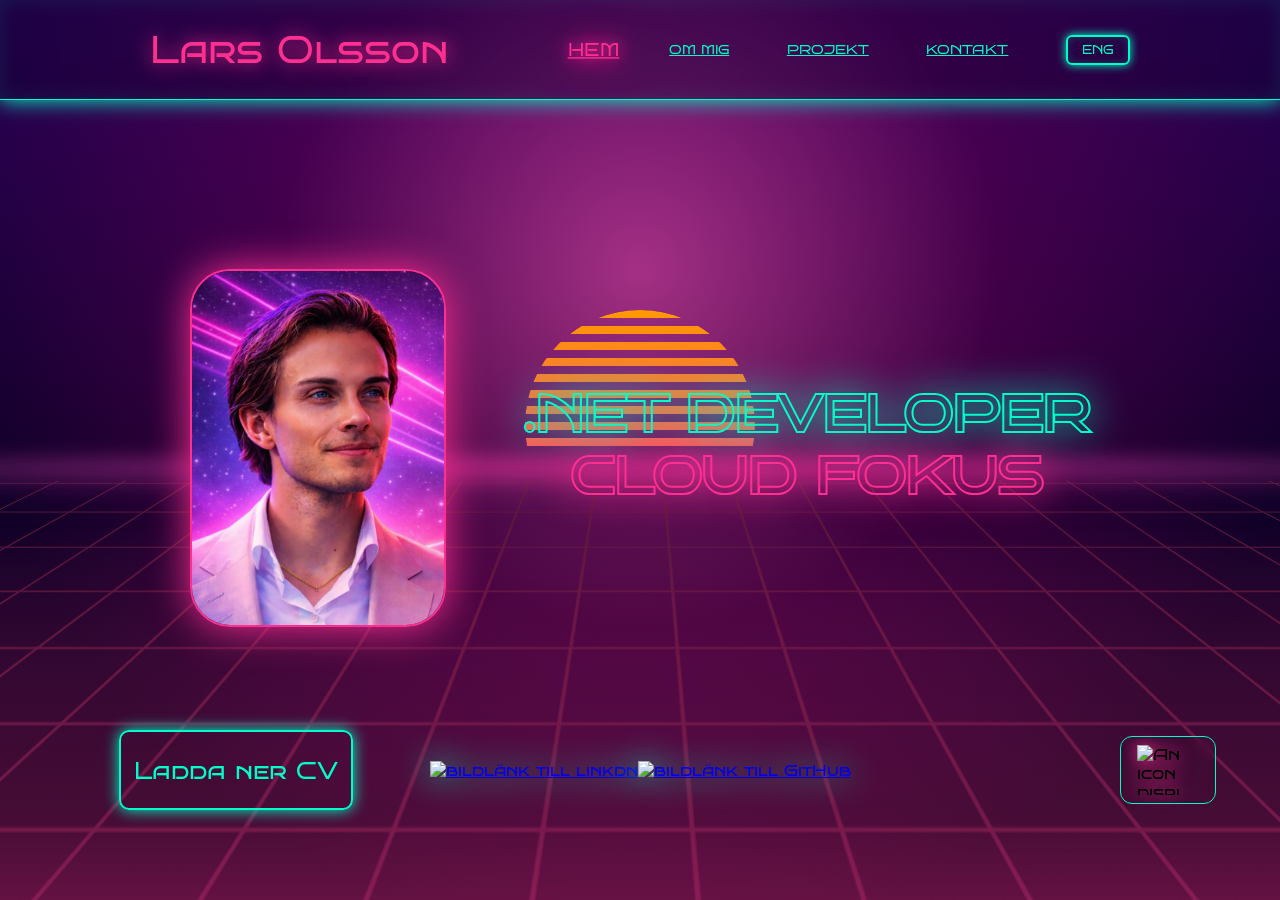
==== Index.html @ d0acebad "Chenged main to index" ====
<!DOCTYPE html>
<html lang="sv">
<head>
    <meta charset="UTF-8" />
    <meta name="viewport" content="width=device-width, initial-scale=1.0">
    <title>Synthwave Bakgrund</title>
    <link rel="stylesheet" href="/css/main.css" />
    <link rel="stylesheet" href="/css/topbar.css">
</head>
<body>
    <div id="bg"></div>
    <div id="navbar-container"></div>
    <section id="mid-section">
        <aside id="left-aside">
          
        </aside>
        <section id="hero-wrapper">
            <div id="hero">
                <div id="portrait">
                    <img src="/Images/portrait.jpg" id="img-self-portrait" alt="Self portatrit of author in synthwave theme">
                </div>

                <div id="education">
                    <p id="education1">.NET DEVELOPER</p>
                    <p class="eng" id="education2">CLOUD FOCUS</p>
                    <p class="sv" id="education2">CLOUD FOKUS</p>
                </div>
            </div>
        </section>
        <aside id="right-aside">

        </aside>
    </section>
   
    <div class="scene">
        <div class="sky">
            <div class="sun">
            <div class="sun-lines"></div>
        </div>
        </div>
        <div class="ground"></div>
    </div>
    <footer>
        <div id="footer-left">
            <a href="\CV Lars Olsson.pdf" download=><button class="footer-buttons">
                <span class="sv">Ladda ner CV</span>
                <span class="eng">Download CV</span>
            </button></a>
        </div>
        <div id="footer-center">
             <div class="social-media-footer">
                <a href="https://www.linkedin.com/in/lars-olsson-4335a817a/" target="_blank" aria-label="linkdn">
                    <img src="/images/linkdn.png" class="social-media-img" alt="bildlänk till linkdn">
                </a>
                <a href="https://github.com/LarsO-bit" target="_blank" aria-label="GitHub">
                    <img src="/images/github.png" class="social-media-img" alt="bildlänk till GitHub">
                </a>
            </div>
        </div>
        <div id="footer-right">
            <div class="weather-widget">
                <img id="weather-icon" alt="An icon displaying the current weather in Gothenburg">
                <div class="weather-info">
                    <p id="weather-temp"></p>
                    <p id="weather-city"></p>
                </div>
            </div>
        </div>
    </footer>
    <script src="/scripts/navbar.js"></script>
    <script src="/scripts/background.js"></script>
    <script src="/scripts/weather.js"></script>
</body>

</html>
---- css/main.css ----
:root {
  --sun-orange: rgb(255, 154, 0);
  --sun-pink: rgb(255, 47, 146);

  --sky-top: rgb(43, 0, 87);
  --sky-mid: rgb(18, 0, 43);
  --sky-bottom: rgb(7, 0, 18);

  --grid: rgb(95, 24, 58);
  --horizon-glow: rgb(247, 35, 138);

  --ground-offset: 0px;
}

* {
  margin: 0;
  padding: 0;
  box-sizing: border-box;
}

html, body {
  height: 100%;
}

body{
  min-height: 100vh;
  overflow-x: hidden;

background:none
}

#bg {
  position: fixed;
  inset: 0;
  z-index: -10;

  background:
    radial-gradient(
      circle at center 30%,
      rgba(255, 80, 180, 0.6) 0%,
      rgba(120, 0, 90, 0.4) 40%,
      rgba(0, 0, 0, 0) 75%
    ),
    linear-gradient(
      to top,
      var(--sky-bottom) 0%,
      var(--sky-mid) 50%,
      var(--sky-top) 100%
    );

  background-size: cover;
  background-repeat: no-repeat;
}


@font-face {
  font-family:"SyntFont";
  src: url("/Fonts/BungeeShade-Regular.ttf") format("truetype");
  font-weight: normal;
  font-style: normal;
}

@font-face {
  font-family:"SyntFontType2";
  src: url("/Fonts/BrunoAceSC-Regular.ttf") format("truetype");
  font-weight:bolder ;
  font-style: normal;
}

*{
  font-family: "SyntFontType2", sans-serif; 
}

caption{
  color: var(--aqua);
}

.scene {
  z-index: 0;
  position: fixed;       
  top: 0;               
  left: 0;                  
  width: 100%;
  height: 100vh;                      
  display: flex;
  align-items: flex-end;
  justify-content: center;
  overflow: hidden;
  pointer-events: none;
}

.sun {
  position: relative;
  top: 10vh;
  width: clamp(200px, 18vw, 420px);
  aspect-ratio: 1 / 1;
  border-radius: 50%;
  background: linear-gradient(var(--sun-orange), var(--sun-pink));
  overflow: hidden;
  box-shadow:
  0 0 40px var(--sun-pink),
  0 0 120px var(--sun-pink);
  
  mask-image: repeating-linear-gradient(
    to bottom,
    black 0px,
    black 8px,
    transparent 8px,
    transparent 16px
  );
}

.sky {
  z-index: 1;
  position: absolute;
  top: 0;
  width: 100%;
  height: 50vh;

  display: flex;
  justify-content: center;
  align-items: flex-end;

  overflow: hidden; 
}

.ground {
display: flex;
justify-content: center;
position: relative;
width: 100%;
height: 50vh;
transform-origin: top center;
transform: perspective(700px) rotateX(70deg) translateY(80px);
opacity: 0.8;

background:
    linear-gradient(
    to top,
    rgba(255, 47, 146, 0.7) 0%,
    rgba(255, 47, 146, 0.3) 20%,
    rgba(0, 0, 0, 0) 80%
    ),

    
    repeating-linear-gradient(
    to bottom,
    var(--grid) 0px,
    var(--grid) 2px,
    transparent 2px,
    transparent 60px
    ),

    
    repeating-linear-gradient(
    to right,
    var(--grid) 0px,
    var(--grid) 2px,
    transparent 2px,
    transparent 60px
    );

background-position:
    0 0,
    0 var(--ground-offset), 
    0 0;

background-size:
    100% 100%,
    100% 60px,
    60px 100%;
}

.ground::before {
content: "";

position: absolute;
top: -80px;
width: 180%;
height: 100px;

background: radial-gradient(
    ellipse at center,
    var(--horizon-glow) 0%,
    rgba(255, 77, 196, 0.4) 30%,
    rgba(0, 0, 0, 0)70%
    );                                                                                                                                                       

border-radius: 50%;
filter: blur(25px);
pointer-events: none;
}

#mid-section{
  position: fixed;
  width: 100%;
  height: 100%;
  display: flex;
  align-items: center;
  justify-content: space-between;
  padding: 0 clamp(20px, 5vw, 100px);
  z-index: 2;
}

#hero-wrapper{
  display: flex;
  justify-content: center;
}

#hero{
  display: flex;
  flex-wrap: wrap;
  align-items: center;
  gap: clamp(30px, 6vw, 100px);
}

#img-self-portrait{
  max-width: 260px;
  width: 20vw;
  min-width: 120px;
  border-radius: 40px;
  box-shadow: 0 0 40px var(--pink);
  border: double 2px var(--pink);
}

#education{
  display: flex;
  flex-direction: column;
  align-items: center;
  justify-content: center;
  font-size: clamp(12px, 4vw, 70px);
  font-weight: 900;
  margin-bottom: 10px;

  -webkit-background-clip: text;
  background-clip: text;
  color: transparent;
}

#education1 {
  -webkit-text-stroke: 2px var(--aqua);
  text-shadow: 0 0 40px var(--aqua);
}

#education2 {  
  -webkit-text-stroke: 2px var(--pink);
  text-shadow: 0 0 40px var(--pink);
}

#mid-aside{
  position: relative;
  width: 25%;
  display: flex;
  justify-content: flex-end;
  align-items: center;
}

#right-aside{
  display: flex;
  flex-direction: column;
  align-items: center;
}

footer{
  position: fixed;
  width: 100%;
  height: 100px;
  bottom: 80px;
  display: grid;
  grid-template-columns: 1fr auto 1fr;
  align-items: center;
  z-index: 5;
  padding: 0 clamp(20px,5vw,100px);
}

.footer-center{
  position: relative;
  display: flex;
  align-items: center;
  justify-content: center;
}

.footer-center{
  justify-self: center;
}

#footer-left{
  justify-self: start;
  margin-left: 55px;
}

#footer-right{
  justify-self: end;
}

.social-media-img {
  width: clamp(50px,6vw,100px);
  filter: drop-shadow(0 0 1rem var(--aqua));
  transition: 0.5s ease-in-out;
}

.social-media-img:hover {
  transform: scale(1.5);
  filter: drop-shadow(0 0 1rem var(--aqua));
}

.footer-buttons{
  height: 80px; 
  border-radius: 10px;
  padding: 0 clamp(10px, 1vw, 20px);
  z-index: 2;
  border: 2px solid var(--aqua);
  background: transparent;
  color: var(--aqua);
  font-size: 24px;
  cursor: pointer;
  box-shadow: 0 0 15px var(--aqua);
  transition: 0.3s;
}

.weather-widget{
  display:flex;
  align-items:center;
  gap:12px;
  padding:8px 16px;
  border-radius:12px;
  backdrop-filter: blur(6px);
  border:1px solid var(--aqua);
  box-shadow:
  0 0 10px var(--aqua),
}

#weather-icon{
  width:50px;
  height:50px;
  filter: drop-shadow(0 0 8px var(--pink));
}

.weather-info{
  display:flex;
  flex-direction:column;
  line-height:1.1;
}

#weather-temp{
  font-size:22px;
  color:var(--aqua);
  text-shadow:0 0 10px var(--aqua);
}

#weather-city{
  font-size:14px;
  color:var(--pink);
  text-shadow:0 0 8px var(--pink);
}

.footer-buttons:hover{
  background: var(--aqua-trans);
  box-shadow: 0 0 55px var(--aqua);
}

.social-media-footer{
  display: flex;
}

.social-media-img{
  width: 100px;
}

@media (max-width: 1024px) {

#mid-section{
  position: relative;
  min-height: auto;

  flex-direction: column;
  justify-content: center;
  gap: 40px;

  padding: 120px 20px 0px 20px;
}

footer{
  position: relative;
  bottom: auto;
  margin-top: 0px;
  display: flex;
  flex-direction: column;
  align-items: center;
  gap: 20px;
  width: 100%;
}

#right-aside{
  display: none;
}

.social-media-footer{
  display: flex;
}

.ground{
  transform: perspective(500px) rotateX(65deg) translateY(40px);
}

.sky{
  height: 50%;
  overflow: hidden;
}

.sun{
  width: clamp(180px, 55vw, 300px);
  aspect-ratio: 1 / 1;   
  transform: translateY(80px);
}

#hero{
  flex-direction: column;
  gap: 30px;
  text-align: center;
  margin-bottom: 80px;
}

#img-self-portrait{
  max-width: 30vh;
}

#education{
  font-size: 36px;
}

#right-aside{
  flex-direction: row;
  gap: 20px;
}

#footer-left,
#footer-center,
#footer-right{
  margin: 0;
  display:flex;
  justify-content:center;
}

.footer-buttons{
  width: 100%;
  justify-content: center;
  z-index: 2;
  border: 2px solid var(--aqua);
  background: transparent;
  color: var(--aqua);
  font-size: calc(4px + 2vw);
  cursor: pointer;
  box-shadow: 0 0 15px var(--aqua);
  transition: 0.3s;
}

#weather-data{
  display:flex;
  justify-content:center;
  width:100%;
}

}
---- css/topbar.css ----
:root{
  --pink: rgb(255, 47, 146);
  --pink-dark: rgb(112, 23, 66);
  --aqua: rgb(0, 255, 200);
  --aqua-trans: rgb(0, 255, 200, 0.6);
  --aqua-dark: rgb(2, 85, 67);
  --shadow-pink-trans: rgb(255, 47, 146, 0.6);
  --sky-mid: rgb(18, 0, 43);
}

@font-face {
  font-family:"SyntFont";
  src: url("/Fonts/BungeeShade-Regular.ttf") format("truetype");
}

@font-face {
  font-family:"SyntFontType2";
  src: url("/Fonts/BrunoAceSC-Regular.ttf") format("truetype");
}

*{
  font-family: "SyntFontType2", sans-serif; 
}

caption{
  color: var(--aqua);
}

#menu-toggle{
  display: none;
  font-size: 40px;
  color: var(--aqua);
  cursor: pointer;
}


#top-bar{
  position: fixed;
  top: 0;
  width: 100%;
  height: 100px;
  display: flex;
  justify-content: space-between;
  align-items: center;
  padding: 0 150px;
  z-index: 1000;
   background: rgba(10, 0, 40, 0.35);
  backdrop-filter: blur(12px);
  -webkit-backdrop-filter: blur(12px);

  border-bottom: 1px solid var(--aqua);

  box-shadow:
    0 0 20px var(--aqua),
    inset 0 0 20px rgba(0, 255, 200, 0.1);
}

.logo{
  color: var(--pink);
  font-size: 3vw;
  text-decoration: none;
  text-shadow:0 0 20px var(--pink);
}

#right-top{
  display: flex;
  align-items: center;
  gap: 4.5vw;
}

.a-topbar{
  display: inline-block;
  color: var(--aqua);
  font-size: 1vw;
  transition: transform 0.3s ease, color 0.3s ease, text-shadow 0.3s ease;
}

.a-topbar:hover{
  color: var(--pink);
  text-shadow: 0 0 8px var(--pink);
  transform: scale(1.4);
}

.a-topbar.active{

  color: var(--pink);

  text-shadow:
  0 0 10px var(--pink),
  0 0 20px var(--pink),
  0 0 40px var(--pink);

  transform: scale(1.4);
}

#lang-toggle{

  background: transparent;
  border: 2px solid var(--aqua);
  color: var(--aqua);
  padding: 6px 14px;
  font-size: 0.9vw;
  cursor: pointer;
  border-radius: 6px;
  transition: all 0.3s ease;
  box-shadow:
  0 0 10px var(--aqua),
  inset 0 0 10px rgba(0,255,200,0.2);
}

#lang-toggle:hover{

  color: var(--pink);
  border-color: var(--pink);
  box-shadow:
  0 0 15px var(--pink),
  inset 0 0 10px rgba(255,47,146,0.3);
  transform: scale(1.1);
}

.eng{
  display:none;
}

.sv{
  display:inline;
}

body.eng-active .eng{
  display:inline;
}

body.eng-active .sv{
  display:none;
}

@media (max-width: 1024px){
  #menu-toggle{
    display: block;
  }

  #top-bar{
    height: 80px;
    padding: 0 20px;
  }

  #right-top.active{
    transform: translateY(0);
  }

  #right-top{
  position: absolute;
  top: 80px;
  right: 0;
  width: 100%;

  background: rgba(10,0,40,0.6);
  backdrop-filter: blur(10px);

  border-top: 2px solid var(--aqua);

  box-shadow:
  0 0 20px var(--aqua),
  inset 0 0 20px rgba(0,255,200,0.2);

  display: flex;
  flex-direction: column;
  align-items: center;
  gap: 25px;
  padding: 40px 0;

  transform: translateY(-200%);
  transition: transform 0.4s ease;
}
}
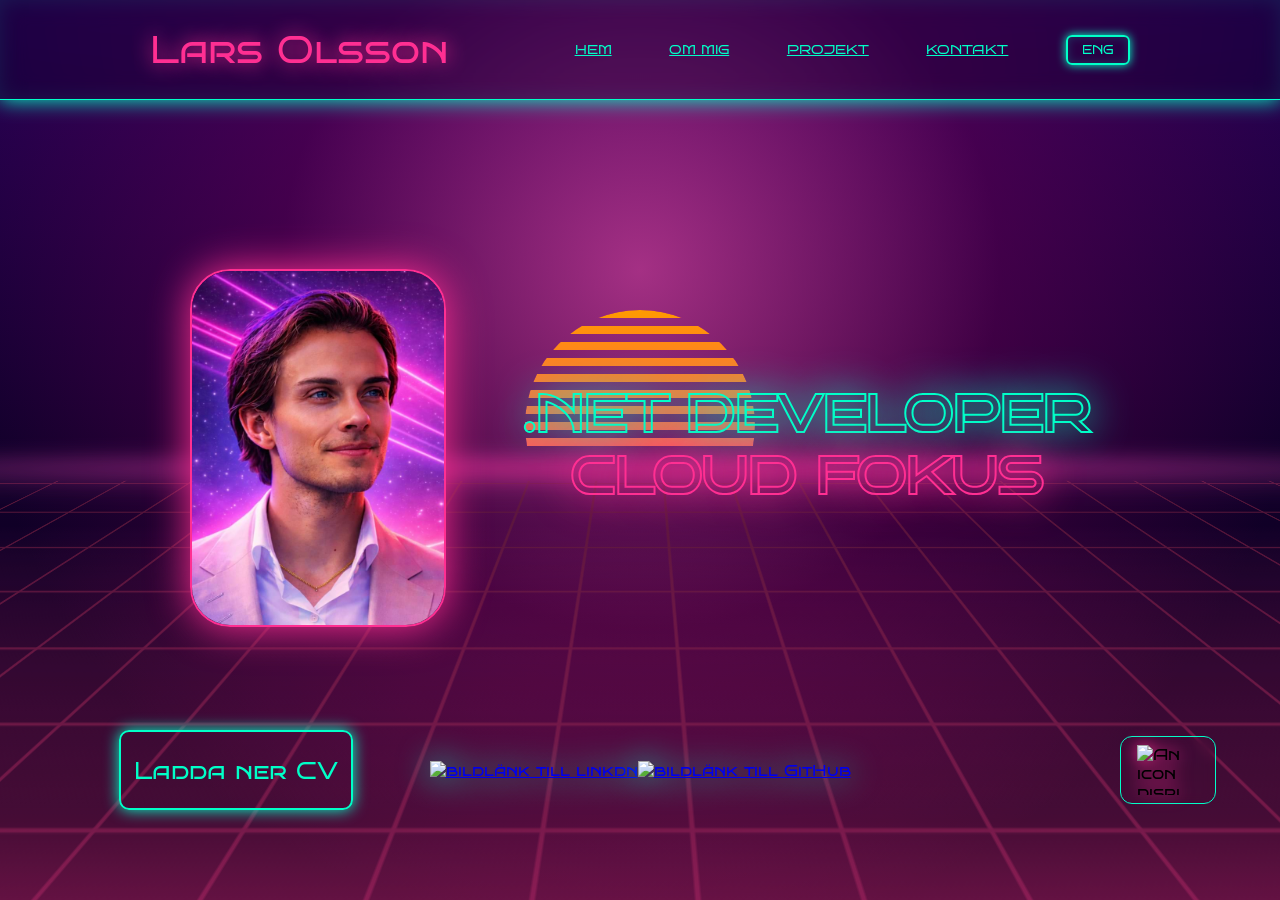
==== commit 72b319e1: "Missing CSS and Js Links" ====
--- a/Index.html
+++ b/Index.html
@@ -4,8 +4,8 @@
     <meta charset="UTF-8" />
     <meta name="viewport" content="width=device-width, initial-scale=1.0">
     <title>Synthwave Bakgrund</title>
-    <link rel="stylesheet" href="/css/main.css" />
-    <link rel="stylesheet" href="/css/topbar.css">
+    <link rel="stylesheet" href="css/main.css" />
+    <link rel="stylesheet" href="css/topbar.css">
 </head>
 <body>
     <div id="bg"></div>
@@ -17,7 +17,7 @@
         <section id="hero-wrapper">
             <div id="hero">
                 <div id="portrait">
-                    <img src="/Images/portrait.jpg" id="img-self-portrait" alt="Self portatrit of author in synthwave theme">
+                    <img src="Images/portrait.jpg" id="img-self-portrait" alt="Self portatrit of author in synthwave theme">
                 </div>
 
                 <div id="education">
@@ -42,7 +42,7 @@
     </div>
     <footer>
         <div id="footer-left">
-            <a href="\CV Lars Olsson.pdf" download=><button class="footer-buttons">
+            <a href="CV Lars Olsson.pdf" download=><button class="footer-buttons">
                 <span class="sv">Ladda ner CV</span>
                 <span class="eng">Download CV</span>
             </button></a>
@@ -50,10 +50,10 @@
         <div id="footer-center">
              <div class="social-media-footer">
                 <a href="https://www.linkedin.com/in/lars-olsson-4335a817a/" target="_blank" aria-label="linkdn">
-                    <img src="/images/linkdn.png" class="social-media-img" alt="bildlänk till linkdn">
+                    <img src="images/linkdn.png" class="social-media-img" alt="bildlänk till linkdn">
                 </a>
                 <a href="https://github.com/LarsO-bit" target="_blank" aria-label="GitHub">
-                    <img src="/images/github.png" class="social-media-img" alt="bildlänk till GitHub">
+                    <img src="images/github.png" class="social-media-img" alt="bildlänk till GitHub">
                 </a>
             </div>
         </div>
@@ -67,9 +67,9 @@
             </div>
         </div>
     </footer>
-    <script src="/scripts/navbar.js"></script>
-    <script src="/scripts/background.js"></script>
-    <script src="/scripts/weather.js"></script>
+    <script src="scripts/navbar.js"></script>
+    <script src="scripts/background.js"></script>
+    <script src="scripts/weather.js"></script>
 </body>
 
 </html>
